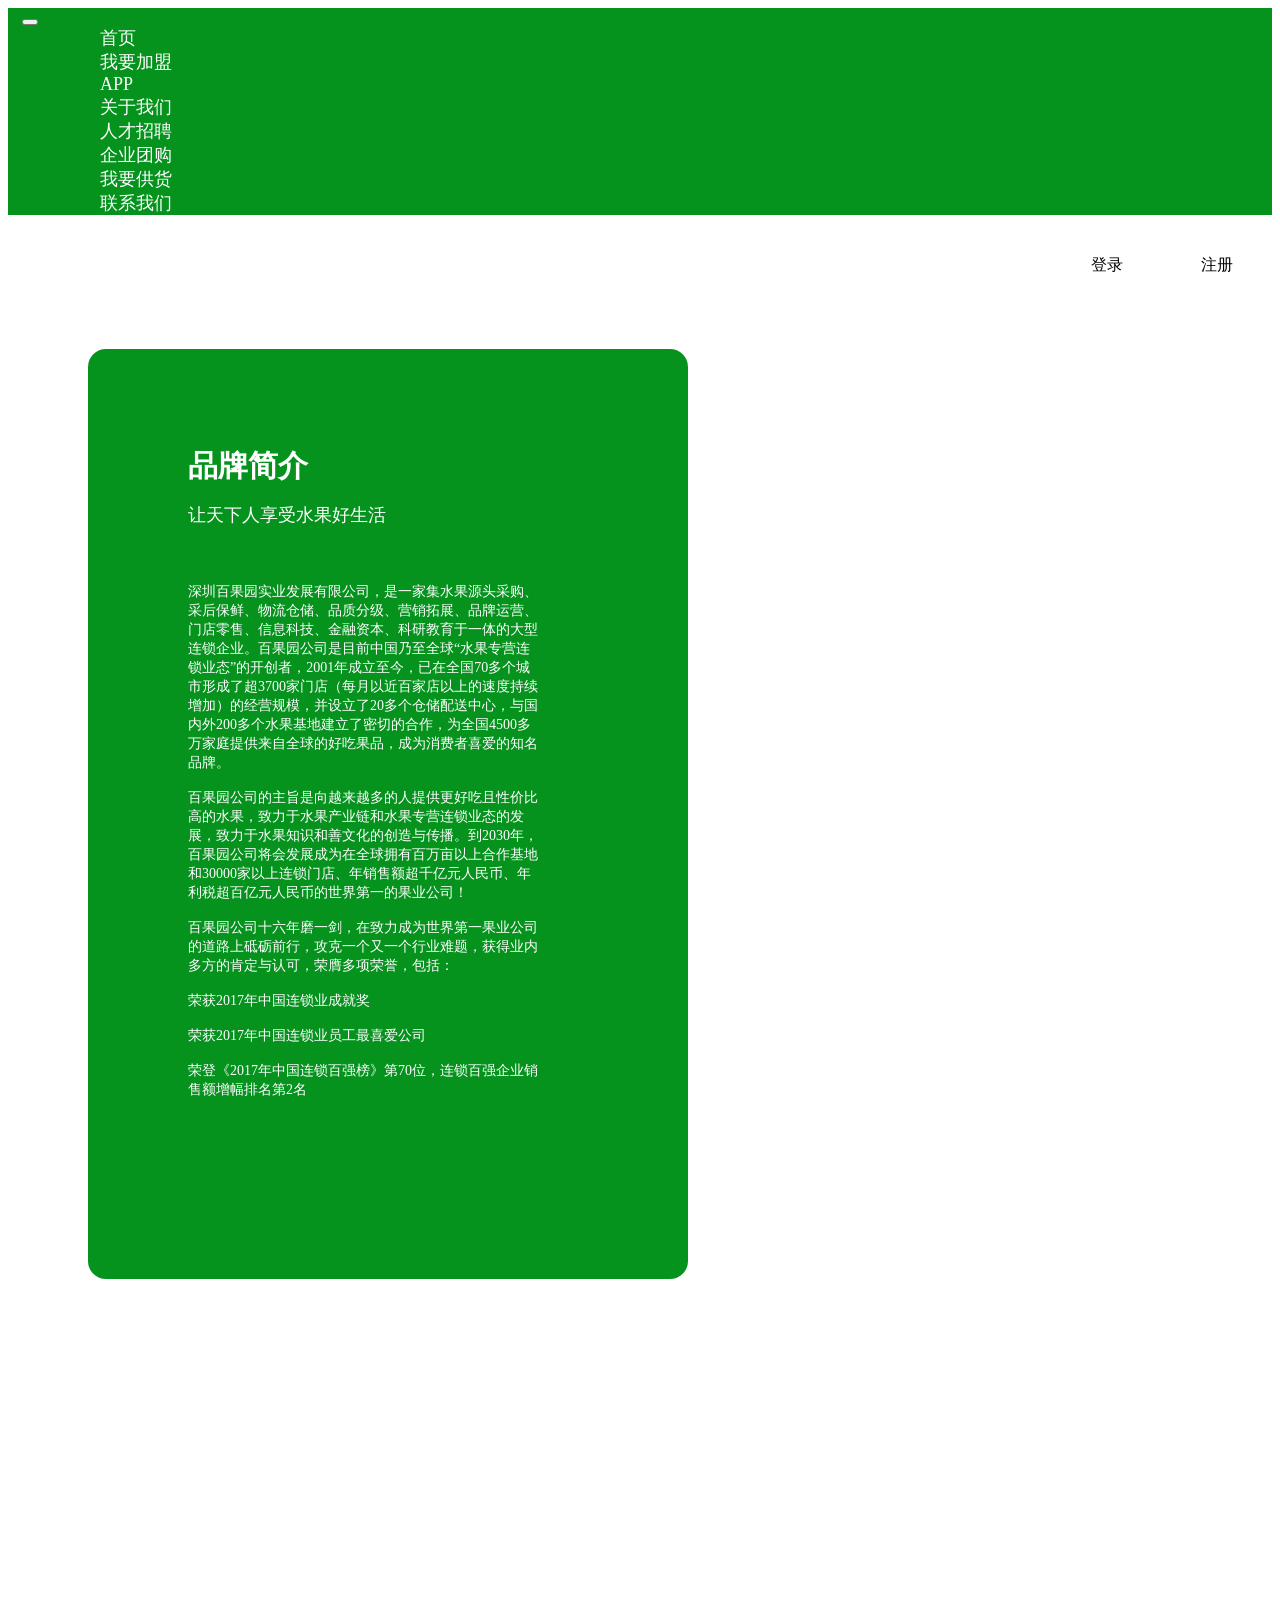
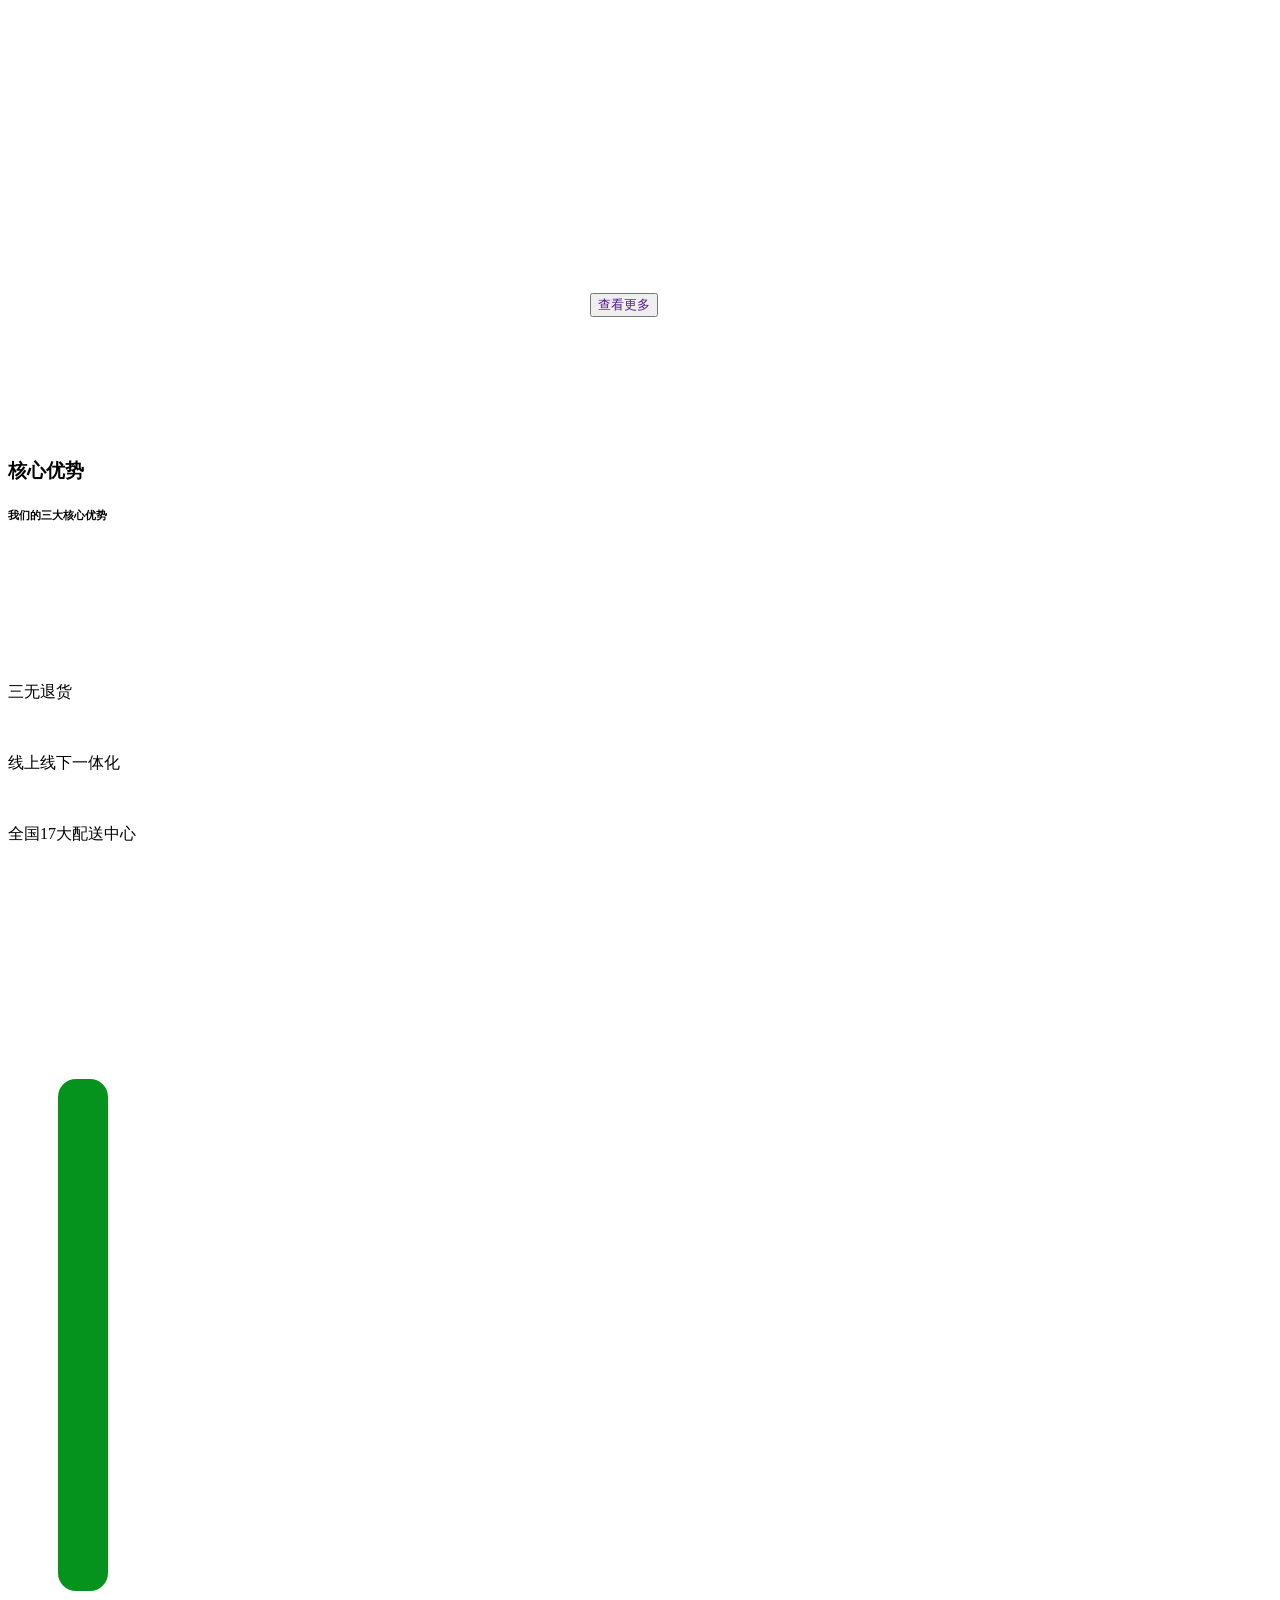
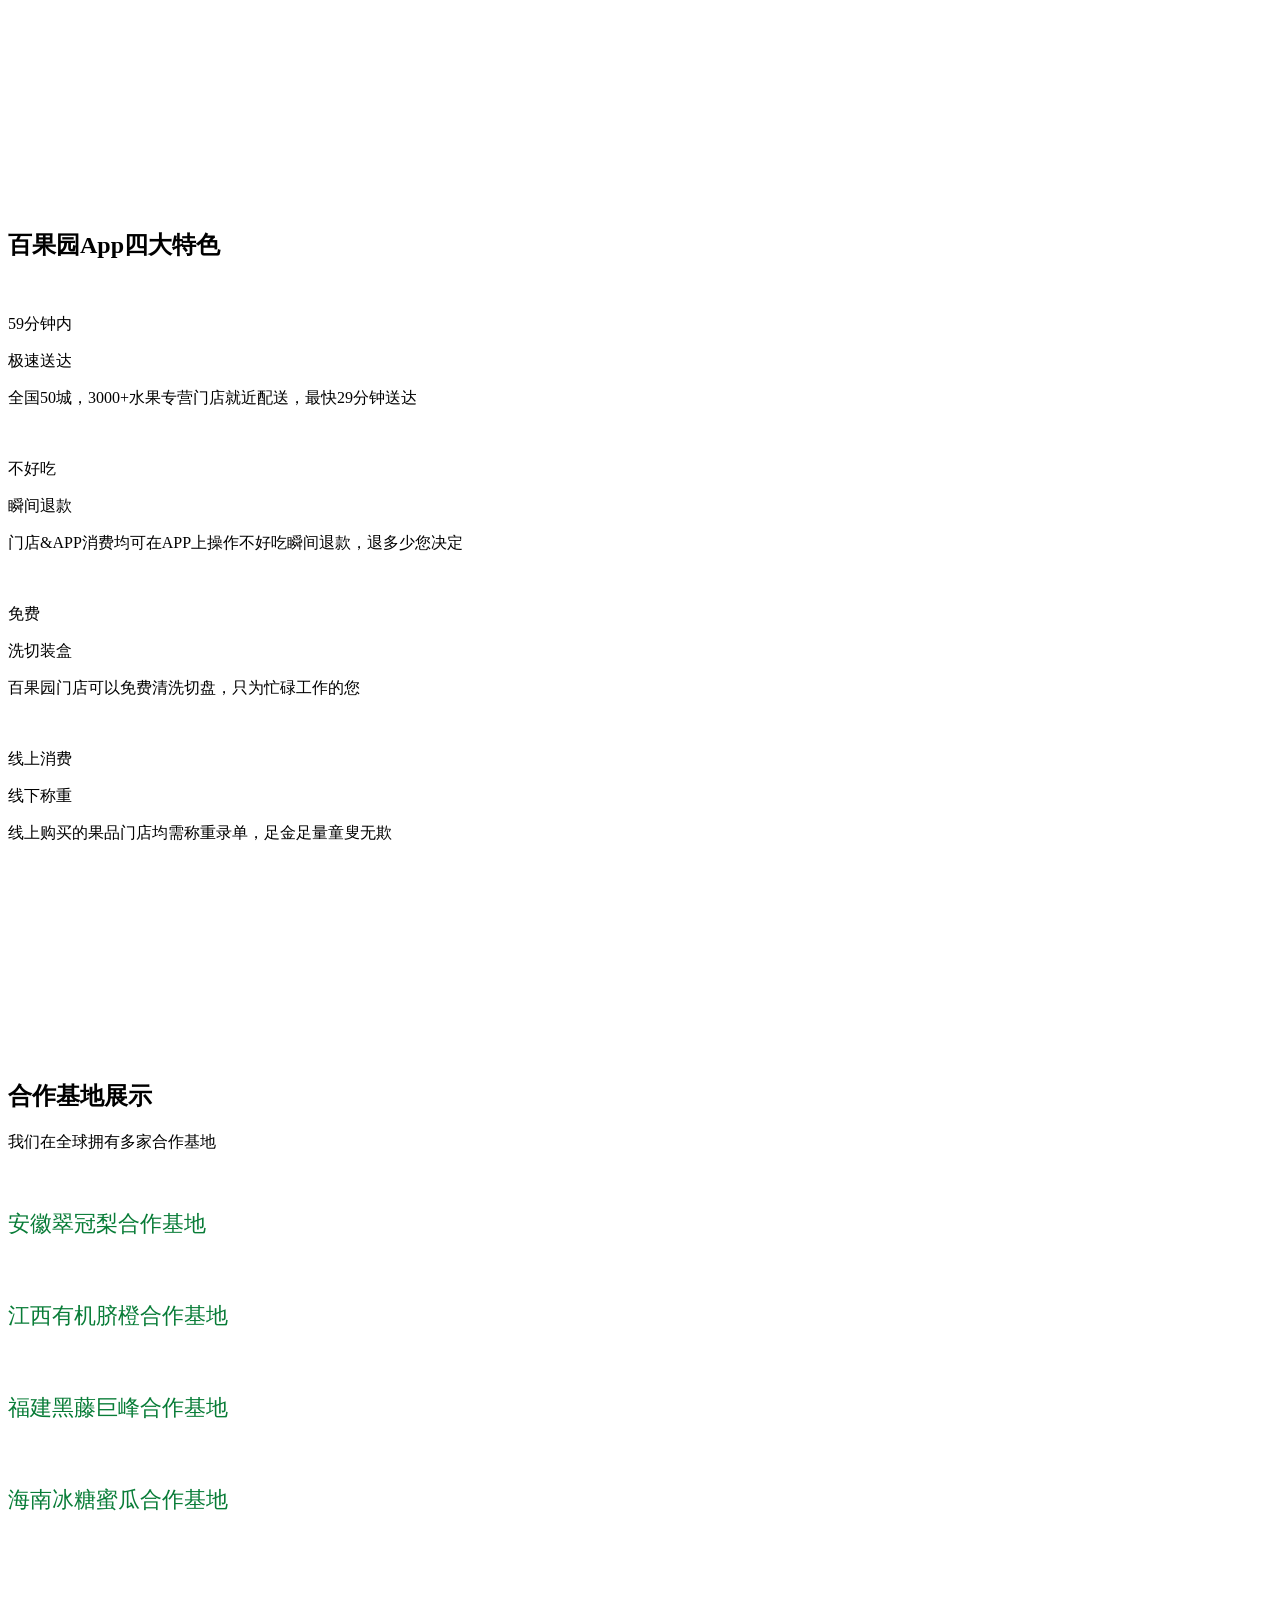
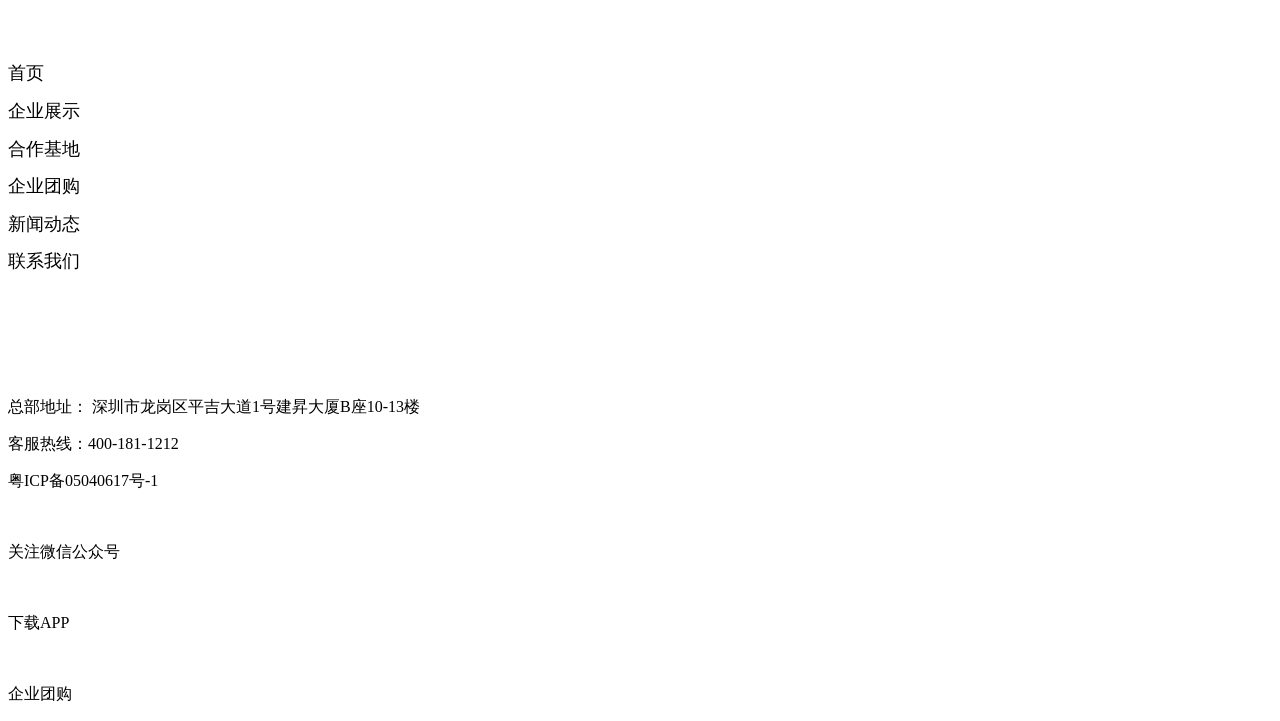
==== index.html @ dbfa6339 "首次提交首页html文件" ====
<!DOCTYPE html>
<html>
<head lang="en">
    <meta charset="UTF-8">
    <title></title>


    <!--<meta name="viewport" content="width=device-width, initial-scale=1.0, maximum-scale=1.0, user-scalable=0>;-->

    <link rel="stylesheet" type="" href="../css/bootstrap.css">
    <script src="../js/jquery.min.js"></script>
    <script src="../js/popper.min.js"></script>
    <script src="../js/bootstrap.min.js"></script>
    <style>
        div,ul,a{margin:0px;  padding: 0px;  list-style: none;  text-decoration: none;}
        .container{
            margin: 0;padding: 0;
        }
        .header{
            background-color:#05931e !important;
            width: 100%;
            box-sizing: border-box;
        }
        .logo{
            margin-left: 10px;
        }
        #content{
            justify-content: center;
            margin-left: 80px;
        }
        .header li a{
            color: rgb(255, 255, 255) !important;
            font-size: 18px;
            /*line-height: 2.09em;*/
            margin: 12px;
        }
        .login_reg{
            @madia
            float:right;
        }
        .login_reg .login,.reg{
            height:30px;width:80px;
            /* font-size: 16px; */
            float: right;

            margin:35px 15px;
            /* padding: 0px 0px; */
            background-image: linear-gradient(to right, #fff 0,#fff 100%);
            border-radius:15px;
            color:#000;
            text-decoration: none;
            line-height: 30px;
            text-align: center;
        }

        .sub{
            display: none;
        }
        .carousel-control-next,
        .carousel-control-prev{
            width: 27px;
            height: 50px;
            top: 40%;
            /*border-radius: 0.5rem;*/
            background-color:rgba(31,37,38,.75);
        }

        /*bgcolor*/
        .bgcolor{
            width: 600px;height: 930px;
            background-color:rgb(5,147,30);
            position: relative;
            border-radius: 18px;
            /* margin: 0 20px 0 80px; */
            top: 80px;left:80px;
            box-sizing: border-box;
        }
        .do-html-content{
            box-sizing: border-box;
            width: 352px;
            /* height: 581px; */
            margin: 55px 100px;
        }
        .bgy-map img{
            width: 592px;
            position: absolute;
            top: 1235px;left: 920px;
            border-radius: 18px;

        }

        .do-panelcol{
            background-image: url('http://bk.image.styleweb.com.cn/2017/11/23/15937_jac6gy1d.png?imageMogr2/thumbnail/2000x2000/q/100');
            background-repeat: no-repeat;
            position:relative;
            top: 200px;
            height: 600px;
        }
        .do-content-01{
            position: absolute;
            top: 80px;left: 714px;
        }
        .bgcolor-jm{
            width: 50px !important;
            height: 512px;
            background-color:rgb(5,147,30);
            position: relative;
            border-radius: 18px;
            /* margin: 0 20px 0 80px; */
            top: 0;left:50px;
            box-sizing: border-box;
        }
        .footer a{
            color: rgb(0, 0, 0) !important;
            font-size: 18px;line-height: 2.09em;
        }
    </style>
</head>
<body>
<div class="container">
<!--导航-->
    <div class="header navbar navbar-expand-sm bg-dark navbar-dark">
        <a href="" class="logo navbar-brand"><img style="height: 90px;" src="http://bk.image.styleweb.com.cn/2019/1/9/46_jqp06pk5.png" alt=""/></a>

        <button class="navbar-toggler" data-toggle="collapse" data-target="#content">
            <span class="navbar-toggler-icon"></span>
        </button>

        <div id="content" class="col-lg-8 collapse navbar-collapse">

            <ul class="navbar-nav">
                <li class="nav-item"><a class="nav-link" href="">首页</a></li>
                <li class="nav-item"><a class="nav-link" href="">我要加盟</a></li>
                <li class="nav-item"><a class="nav-link" href="">APP</a></li>
                <li class="nav-item"><a class="nav-link" href="">关于我们</a></li>
                <li class="nav-item"><a class="nav-link" href="">人才招聘</a></li>
                <li class="nav-item"><a class="nav-link" href="">企业团购</a></li>
                <li class="nav-item"><a class="nav-link" href="">我要供货</a></li>
                <li class="nav-item"><a class="nav-link" href="">联系我们</a></li>

            </ul>


        </div>
            <div class="login_reg float-right">
                <a href="" class="login">注册</a>
                <a href="" class="reg">登录</a>
            </div>
    </div>



    

<!--轮播-->

    <div id="demo" class="carousel" data-ride="carousel">
        <div class="carousel-inner">
            <div class="carousel-item active">
                <img class="w-100" src="../bgy_img/lunbotu1.jpg" alt=""/>
            </div>
            <div class="carousel-item">
                <img class="w-100" src="../bgy_img/lunbotu02.jpg" alt=""/>
            </div>
            <div class="carousel-item">
                <img class="w-100" src="../bgy_img/lunbotu03.png" alt=""/>
            </div>
        </div>
        <a href="#demo" data-slide="next" class="carousel-control-next">
            <span class="carousel-control-next-icon"></span>
        </a>
        <a href="#demo" data-slide="prev" class="carousel-control-prev">
            <span class="carousel-control-prev-icon">

            </span>
        </a>
    </div>




    <!-- 品牌简介-->
    <div>
        <div class="bgcolor">
            <div class="do-element-space pc" style="padding-top:8px;"></div>
            <div class="do-html-content">
                <img src="http://bk.image.styleweb.com.cn/2017/9/5/15937_j77b0zf8.png?imageView2/2/w/1800" alt="">
                <p class="line-height:1">
                    <span style="font-family: Microsoft YaHei, 微软雅黑, MicrosoftJhengHei, 华文细黑, STHeiti, MingLiu; font-size: 30px;"><strong><span style="color: rgb(255, 255, 255);">品牌简介</span></strong></span>

                </p>

                <p>
                    <span style="font-family: Microsoft YaHei, 微软雅黑, MicrosoftJhengHei, 华文细黑, STHeiti, MingLiu; font-size: 18px; color: rgb(255, 255, 255);">让天下人享受水果好生活</span>
                </p>

            </div>

            <div class="do-html-content">
                <p>
                    <span style="color:rgb(255, 255, 255);font-size: 14px;">深圳百果园实业发展有限公司，是一家集水果源头采购、采后保鲜、物流仓储、品质分级、营销拓展、品牌运营、门店零售、信息科技、金融资本、科研教育于一体的大型连锁企业。百果园公司是目前中国乃至全球“水果专营连锁业态”的开创者，2001年成立至今，已在全国70多个城市形成了超3700家门店（每月以近百家店以上的速度持续增加）的经营规模，并设立了20多个仓储配送中心，与国内外200多个水果基地建立了密切的合作，为全国4500多万家庭提供来自全球的好吃果品，成为消费者喜爱的知名品牌。</span>
                </p>
                <p>
          <span style="color:rgb(255, 255, 255);font-size: 14px;">
              百果园公司的主旨是向越来越多的人提供更好吃且性价比高的水果，致力于水果产业链和水果专营连锁业态的发展，致力于水果知识和善文化的创造与传播。到2030年，百果园公司将会发展成为在全球拥有百万亩以上合作基地和30000家以上连锁门店、年销售额超千亿元人民币、年利税超百亿元人民币的世界第一的果业公司！
          </span>
                </p>
                <p><span style="color:rgb(255, 255, 255);font-size: 14px;">百果园公司十六年磨一剑，在致力成为世界第一果业公司的道路上砥砺前行，攻克一个又一个行业难题，获得业内多方的肯定与认可，荣膺多项荣誉，包括：</span></p>
                <p><span style="color:rgb(255, 255, 255);font-size: 14px;">荣获2017年中国连锁业成就奖</span></p>
                <p><span style="color:rgb(255, 255, 255);font-size: 14px;">荣获2017年中国连锁业员工最喜爱公司</span></p>
                <p><span style="color:rgb(255, 255, 255);font-size: 14px;">荣登《2017年中国连锁百强榜》第70位，连锁百强企业销售额增幅排名第2名</span></p>
            </div>
        </div>
        <!-- 地图 -->
        <div class="bgy-map">
            <img src="map.png" alt="">
        </div>

    </div>

    <!-- 品牌大事记-->
    <div class="do-panelcol clearfix">

        <div style="padding: 30px"></div>


        <div class="row">
            <div class="col-lg-12">
                <p class="" style="text-align: center; line-height: 1.4;"><span style="font-family: Microsoft YaHei, 微软雅黑, MicrosoftJhengHei, 华文细黑, STHeiti, MingLiu; font-size: 30px; color: rgb(255, 255, 255);"><strong class="">品牌大事记</strong></span></p>
            </div>
        </div>

            <div class="row">
                <div class="col-lg-12">
                    <p class="" style="text-align: center; line-height: 1.4; letter-spacing: 1px;"><span style="font-family: Microsoft YaHei, 微软雅黑, MicrosoftJhengHei, 华文细黑, STHeiti, MingLiu; font-size: 14px; color: rgb(255, 255, 255);">记录我们的重大经典时刻</span></p>
                </div>
            </div>
<!--空-->
        <div style="padding: 160px"></div>

        <div class="btn" style="padding-left: 580px;">
            <button class="btn-success btn-lg " style="margin: 2px">
                <a href="" class="text-light">查看更多</a>
            </button>
        </div>



    </div>


        <!-- -->




    </div>

<div style="padding: 120px">

</div>
    <!-- 核心优势-->
    <div class="row">
        <div class="col-lg-12 text-center">

                <h3>核心优势</h3>

        </div>
    </div>
        <div class="row">
            <div class="col-lg-12 text-center">
                <h6>我们的三大核心优势</h6>
            </div>
        </div>




        <div style="padding: 50px;">
        </div>

        <div class="">
            <ul class="nav justify-content-around nav-justified">
                <li class="nav-item">
                    <div class="nav-link"><img src="http://bk.image.styleweb.com.cn/2017/9/5/15937_j77dlqyk.png?imageView2/2/w/1137/q/100" alt=""/>
                        <p>三无退货</p></div>
                </li>
                <li class="nav-item">
                    <div class="nav-link">
                        <img src="http://bk.image.styleweb.com.cn/2017/9/5/15937_j77dlqyi.png?imageView2/2/w/1137/q/100" alt=""/>
                        <p>线上线下一体化</p>
                    </div>
                </li>
                <li class="nav-item">
                    <div class="nav-link"><img src="http://bk.image.styleweb.com.cn/2017/9/5/15937_j77dlqya.png?imageView2/2/w/1137/q/100" alt=""/>
                        <p>全国17大配送中心</p>
                    </div>
                </li>



            </ul>

        </div>


    <!-- 我要加盟-->
<div style="padding: 100px;">

</div>
    <div class="row">
        <div class="col-lg-1"></div>
        <div class="col-lg-3 img-fluid rounded">
            <img src="http://bk.image.styleweb.com.cn/2017/12/29/1587_jbrpcf4j.jpg?imageView2/2/w/454/q/100" alt=""/>
        </div>
        <div class="bgcolor-jm col-lg-8">

            <div class="do-element-space pc" style="padding-top:8px;"></div>
            <div class="do-html-content">
                <img src="http://bk.image.styleweb.com.cn/2017/9/5/15937_j77b0zf8.png?imageView2/2/w/1800" alt="">
                <p class="line-height:1">
                    <span style="font-family: Microsoft YaHei, 微软雅黑, MicrosoftJhengHei, 华文细黑, STHeiti, MingLiu; font-size: 30px;"><strong><span style="color: rgb(255, 255, 255);">我要加盟</span></strong></span>

                </p>

                <p>
                    <span style="font-family: Microsoft YaHei, 微软雅黑, MicrosoftJhengHei, 华文细黑, STHeiti, MingLiu; font-size: 18px; color: rgb(255, 255, 255);">诚实守信，义利并举，成长共赢！</span>
                </p>

            </div>

            <div class="do-html-content">
                <p>
                    <span style="color:rgb(255, 255, 255);font-size: 14px;">特约供货基地-全球约200多个特约供货基地</span>
                </p>
                <p>
          <span style="color:rgb(255, 255, 255);font-size: 14px;">
              科学采摘-成熟度管理，保持最佳口感
          </span>
                </p>
                <p><span style="color:rgb(255, 255, 255);font-size: 14px;">优选品种-精选品种，精心种植    </span></p>
                <p><span style="color:rgb(255, 255, 255);font-size: 14px;">全程冷链-从枝头到舌尖，全面鲜度管理</span></p>
                <p><span style="color:rgb(255, 255, 255);font-size: 14px;">严格标准-执行采购、配送、销售、营销、人力五大运营标准体系</span></p>

            </div>

        </div>
    </div>

<div style="padding: 100px"></div>
    <!-- App四大特色-->
    <div class="row">
        <div class="col-lg-4">

                <img style="height: 335px;" src="http://bk.image.styleweb.com.cn/2018/7/20/46_jjtrmkpk.png" alt=""/>

        </div>
        <div class="col-lg-8">
            <div class="text-center">
                <p class="">
                    <h2>百果园App四大特色</h2>
                </p>
            </div>
            <ul class="nav justify-content-around nav-justified">
                <li class="nav-item">
                    <div class="nav-link">
                        <img style="height: 82px;" src="http://bk.image.styleweb.com.cn/2018/3/13/46_jepd6dvk.png?imageView2/2/w/459/q/100" alt=""/>
                        <p>59分钟内</p>
                        <p>极速送达</p>
                        <p>全国50城，3000+水果专营门店就近配送，最快29分钟送达</p>

                    </div>


                </li>
                <li class="nav-item">
                    <div class="nav-link">
                        <img style="height: 82px;" src="http://bk.image.styleweb.com.cn/2018/3/13/46_jepd6dvx.png?imageView2/2/w/459/q/100" alt=""/>
                        <p>不好吃</p>
                        <p>瞬间退款</p>
                        <p>门店&APP消费均可在APP上操作不好吃瞬间退款，退多少您决定</p>

                    </div>


                </li>
                <li class="nav-item">
                    <div class="nav-link">
                        <img style="height: 82px;" src="http://bk.image.styleweb.com.cn/2018/3/13/46_jepd6dvz.png?imageView2/2/w/459/q/100" alt=""/>
                        <p>免费</p>
                        <p>洗切装盒</p>
                        <p>百果园门店可以免费清洗切盘，只为忙碌工作的您</p>

                    </div>


                </li>
                <li class="nav-item">
                    <div class="nav-link">
                        <img style="height: 82px;" src="http://bk.image.styleweb.com.cn/2018/3/13/46_jepd6dvw.png?imageView2/2/w/459/q/100" alt=""/>
                        <p>线上消费</p>
                        <p>线下称重</p>
                        <p>线上购买的果品门店均需称重录单，足金足量童叟无欺</p>

                    </div>


                </li>
            </ul>

        </div>
    </div>


<div style="padding: 100px"></div>
    <!-- 合作基地展示-->

        <div class="row">
            <div class="col-lg-12 text-center"><h2>合作基地展示</h2></div>
        </div>
        <div class="row">
            <div class="col-lg-12 text-center"><p><span>我们在全球拥有多家合作基地</span></p></div>
        </div>



    <div class="row"></div>
        <div class="col-lg-2"></div>
        <div class="col-lg-8">
            <ul class="nav justify-content-around nav-justified">
                <li class="nav-item">
                    <div class="nav-link ">
                        <img class="rounded" style="height: 400px;" src="http://bk.image.styleweb.com.cn/2017/11/17/15937_ja3dgyww.JPG?imageView2/2/w/1506/q/100" alt=""/>
                        <p style="font-size: 22px; color: rgb(8,124,55); font-family:Microsoft YaHei, 微软雅黑, MicrosoftJhengHei, 华文细黑, STHeiti, MingLiu">安徽翠冠梨合作基地</p>
                    </div>
                </li>
                <li class="nav-item">
                    <div class="nav-link rounded">
                        <img class="rounded" style="height: 400px;" src="http://bk.image.styleweb.com.cn/2017/11/22/15937_jaah6436.jpg?imageView2/2/w/1506/q/100" alt=""/>
                        <p style="font-size: 22px; color: rgb(8,124,55); font-family:Microsoft YaHei, 微软雅黑, MicrosoftJhengHei, 华文细黑, STHeiti, MingLiu">江西有机脐橙合作基地</p>
                    </div>
                </li>
            </ul>

        </div>
        <div class="col-lg-2"></div>

        <div >
            <ul class="nav justify-content-around nav-justified">
                <li class="nav-item">
                    <div class="nav-link">
                        <img class="rounded" style="height: 400px;" src="http://bk.image.styleweb.com.cn/2017/11/17/15937_ja3dhdfg.JPG?imageView2/2/w/1530/q/100" alt=""/>
                        <p  style="font-size: 22px; color: rgb(8,124,55); font-family:Microsoft YaHei, 微软雅黑, MicrosoftJhengHei, 华文细黑, STHeiti, MingLiu">福建黑藤巨峰合作基地</p>
                    </div>
                </li>
                <li class="nav-item">
                    <div class="nav-link">
                        <img class="rounded" style="height: 400px;" src="http://bk.image.styleweb.com.cn/2017/11/22/15937_jaah4p6b.JPG?imageView2/2/w/1530/q/100" alt=""/>
                        <p  style="font-size: 22px;color: rgb(8,124,55); font-family: Microsoft YaHei, 微软雅黑, MicrosoftJhengHei, 华文细黑, STHeiti, MingLiu">海南冰糖蜜瓜合作基地</p>
                    </div>
                </li>
            </ul>




        </div>





<!--页尾-->
   <div style="padding: 50px"> </div>
    <div class="row footer">

        <div class="col-lg-2">
            <img src="http://bk.image.styleweb.com.cn/2019/1/9/46_jqozpqdx.png" style="width: 40px;" alt=""/>
        </div>

        <div class="col-lg-6">
            <ul class="nav justify-content-around nav-justified">
                <li class="nav-item"><a class="nav-link" href="">首页</a></li>
                <li class="nav-item"><a class="nav-link" href="">企业展示</a></li>
                <li class="nav-item"><a class="nav-link" href="">合作基地</a></li>
                <li class="nav-item"><a class="nav-link" href="">企业团购</a></li>
                <li class="nav-item"><a class="nav-link" href="">新闻动态</a></li>
                <li class="nav-item"><a class="nav-link" href="">联系我们</a></li>
            </ul>

        </div>


            <div class="col-lg-4">
                <ul>
                    <li><a href=""></a></li>
                    <li><a href=""></a></li>
                </ul>
            </div>
        </div>

<div style="padding: 50px"></div>

        <div class="row">
            <div class="col-lg-6">
                <p><span>总部地址： 深圳市龙岗区平吉大道1号建昇大厦B座10-13楼</span></p>
                <p><span>客服热线：<span>400-181-1212</span></span></p>
                <p><span>粤ICP备05040617号-1</span></p>
            </div>
            <div class="col-lg-6">
                <ul class="nav justify-content-around nav-justified">
                    <li class="nav-item">
                        <div class="nav-link">
                        <img style="height:75px " src="http://bk.image.styleweb.com.cn/2018/1/6/1587_jc2xovqo.png?imageView2/2/w/381/q/100" alt=""/>
                        <p>关注微信公众号</p>
                        </div>
                    </li>
                    <li class="nav-item">
                        <div class="nav-link">
                        <img style="height:75px " src="http://bk.image.styleweb.com.cn/2018/1/6/1587_jc2xpcng.png?imageView2/2/w/381/q/100" alt=""/>
                        <p>下载APP</p>
                        </div>
                    </li>
                    <li class="nav-item">
                        <div class="nav-link">
                        <img style="height:75px " src="http://bk.image.styleweb.com.cn/2018/11/2/46_jnztf3d7.jpg?imageView2/2/w/381/q/100" alt=""/>
                        <p>企业团购</p>
                        </div>
                    </li>
                </ul>




            </div>
        </div>



</body>
</html>
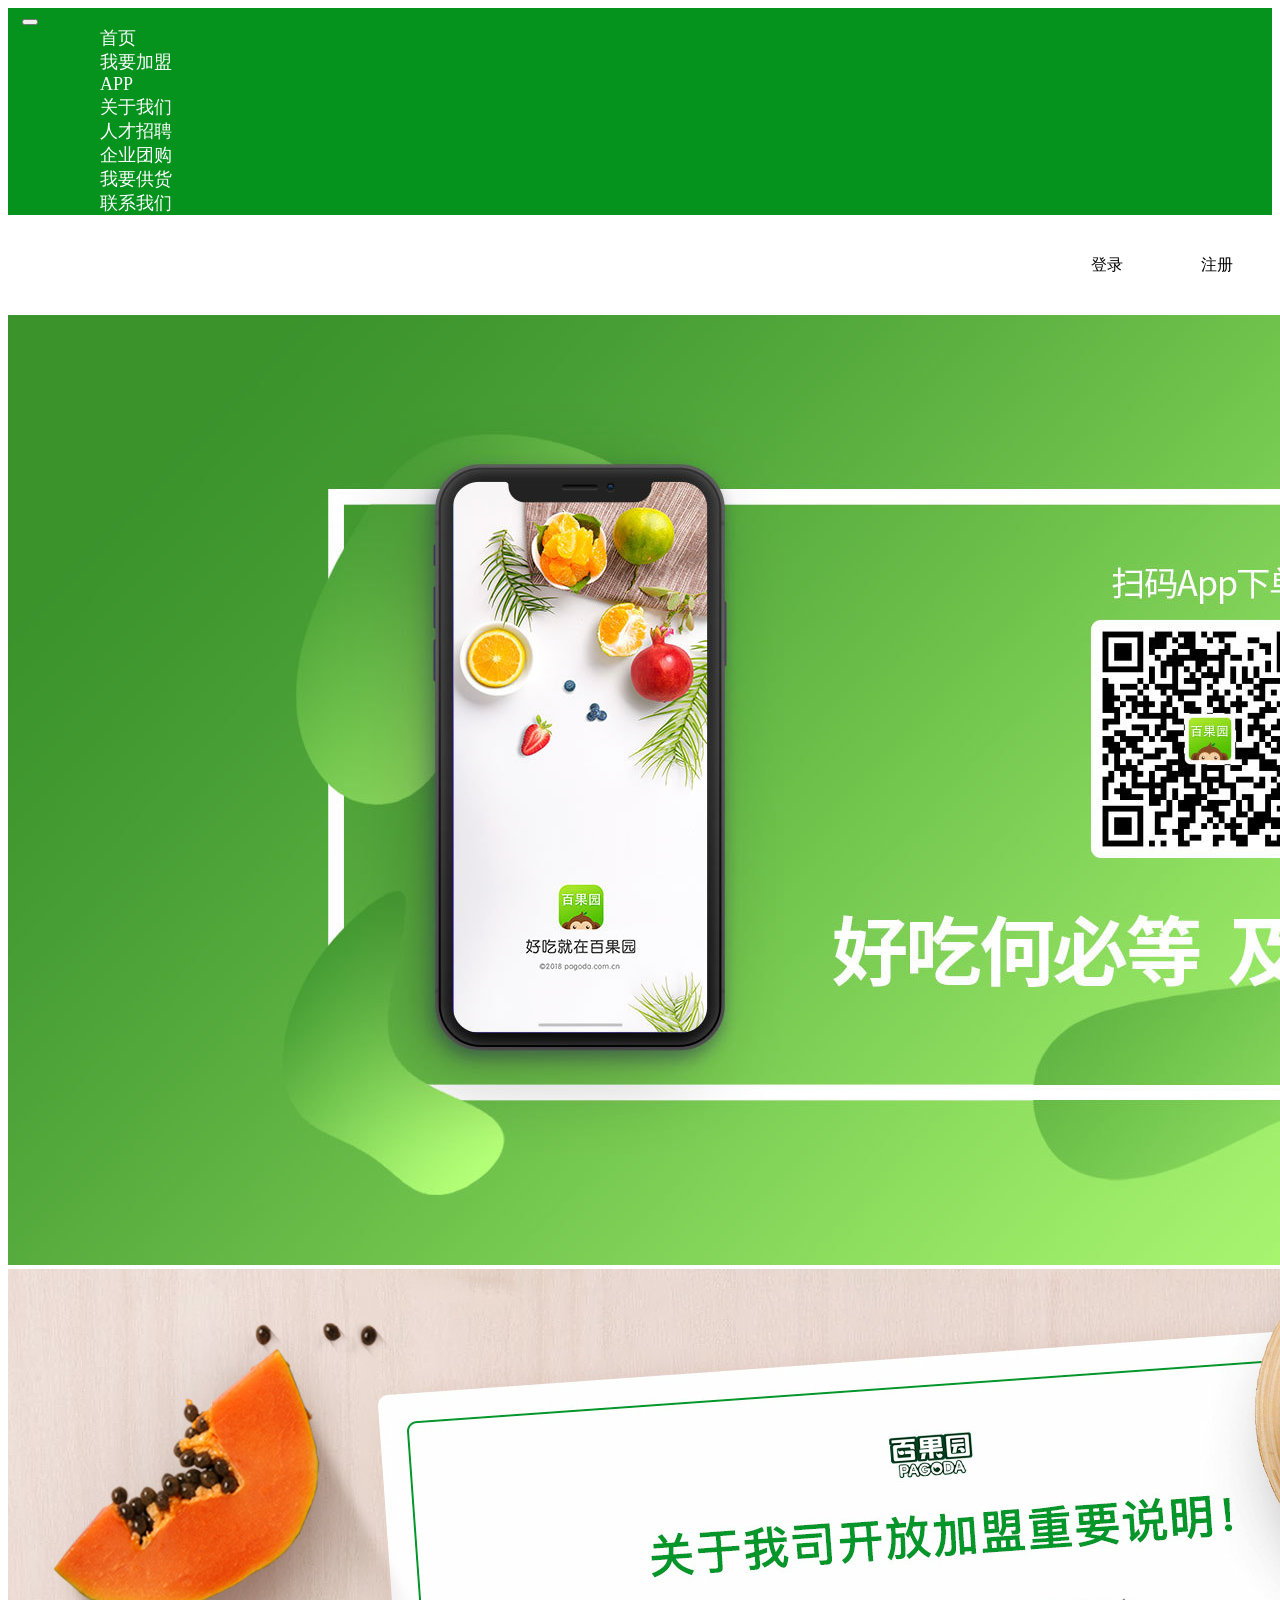
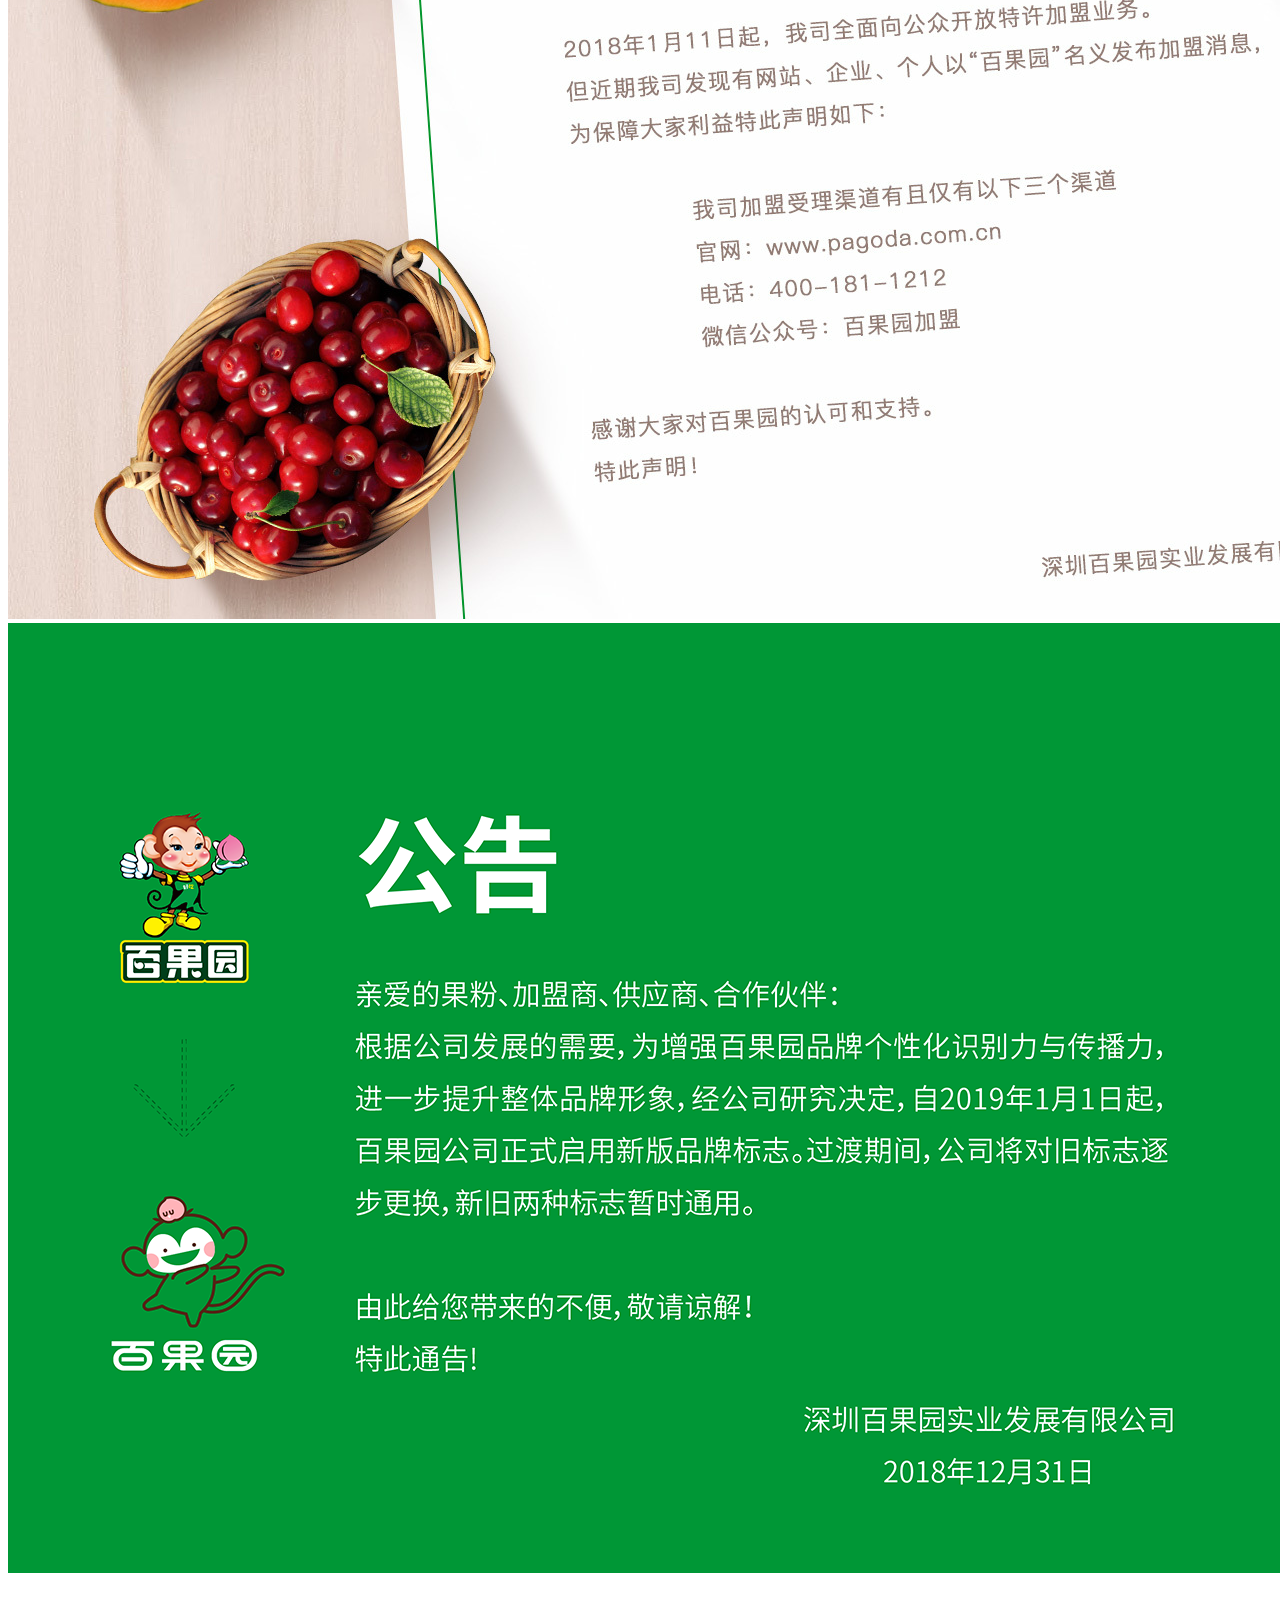
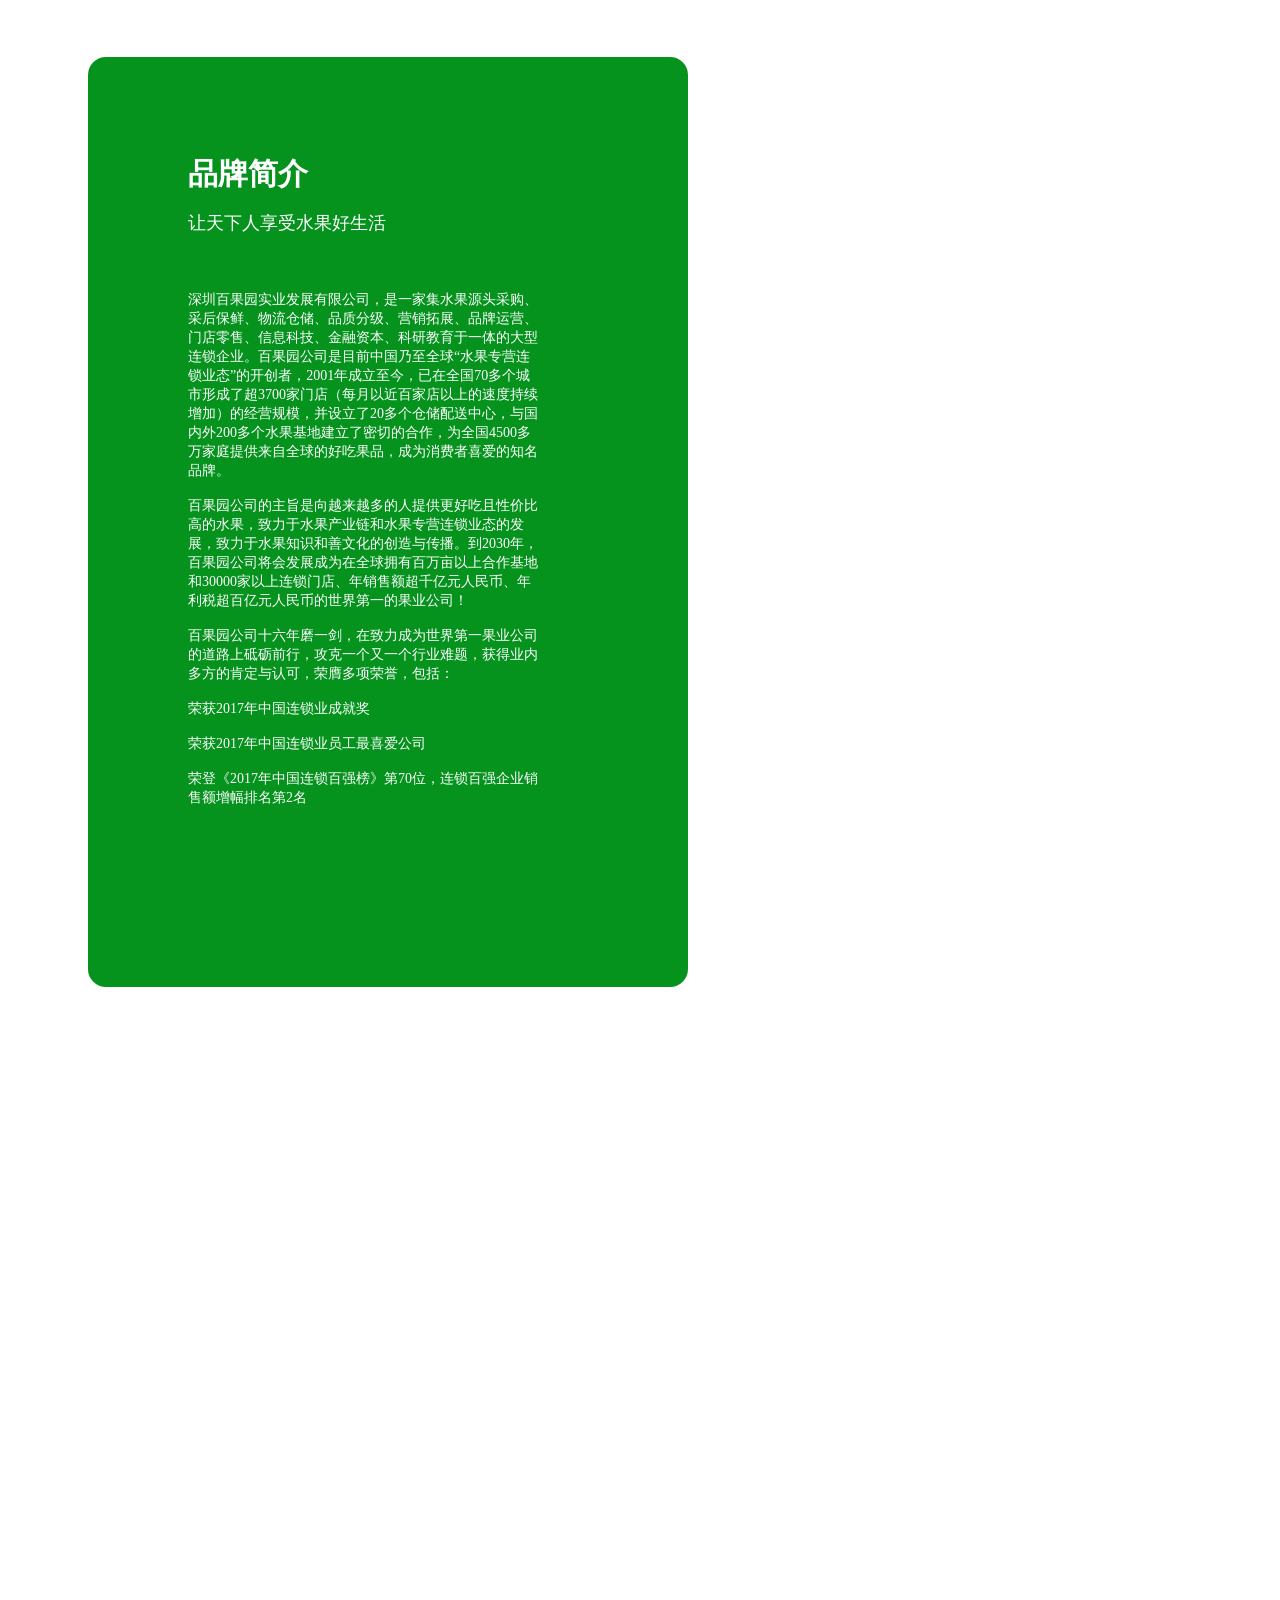
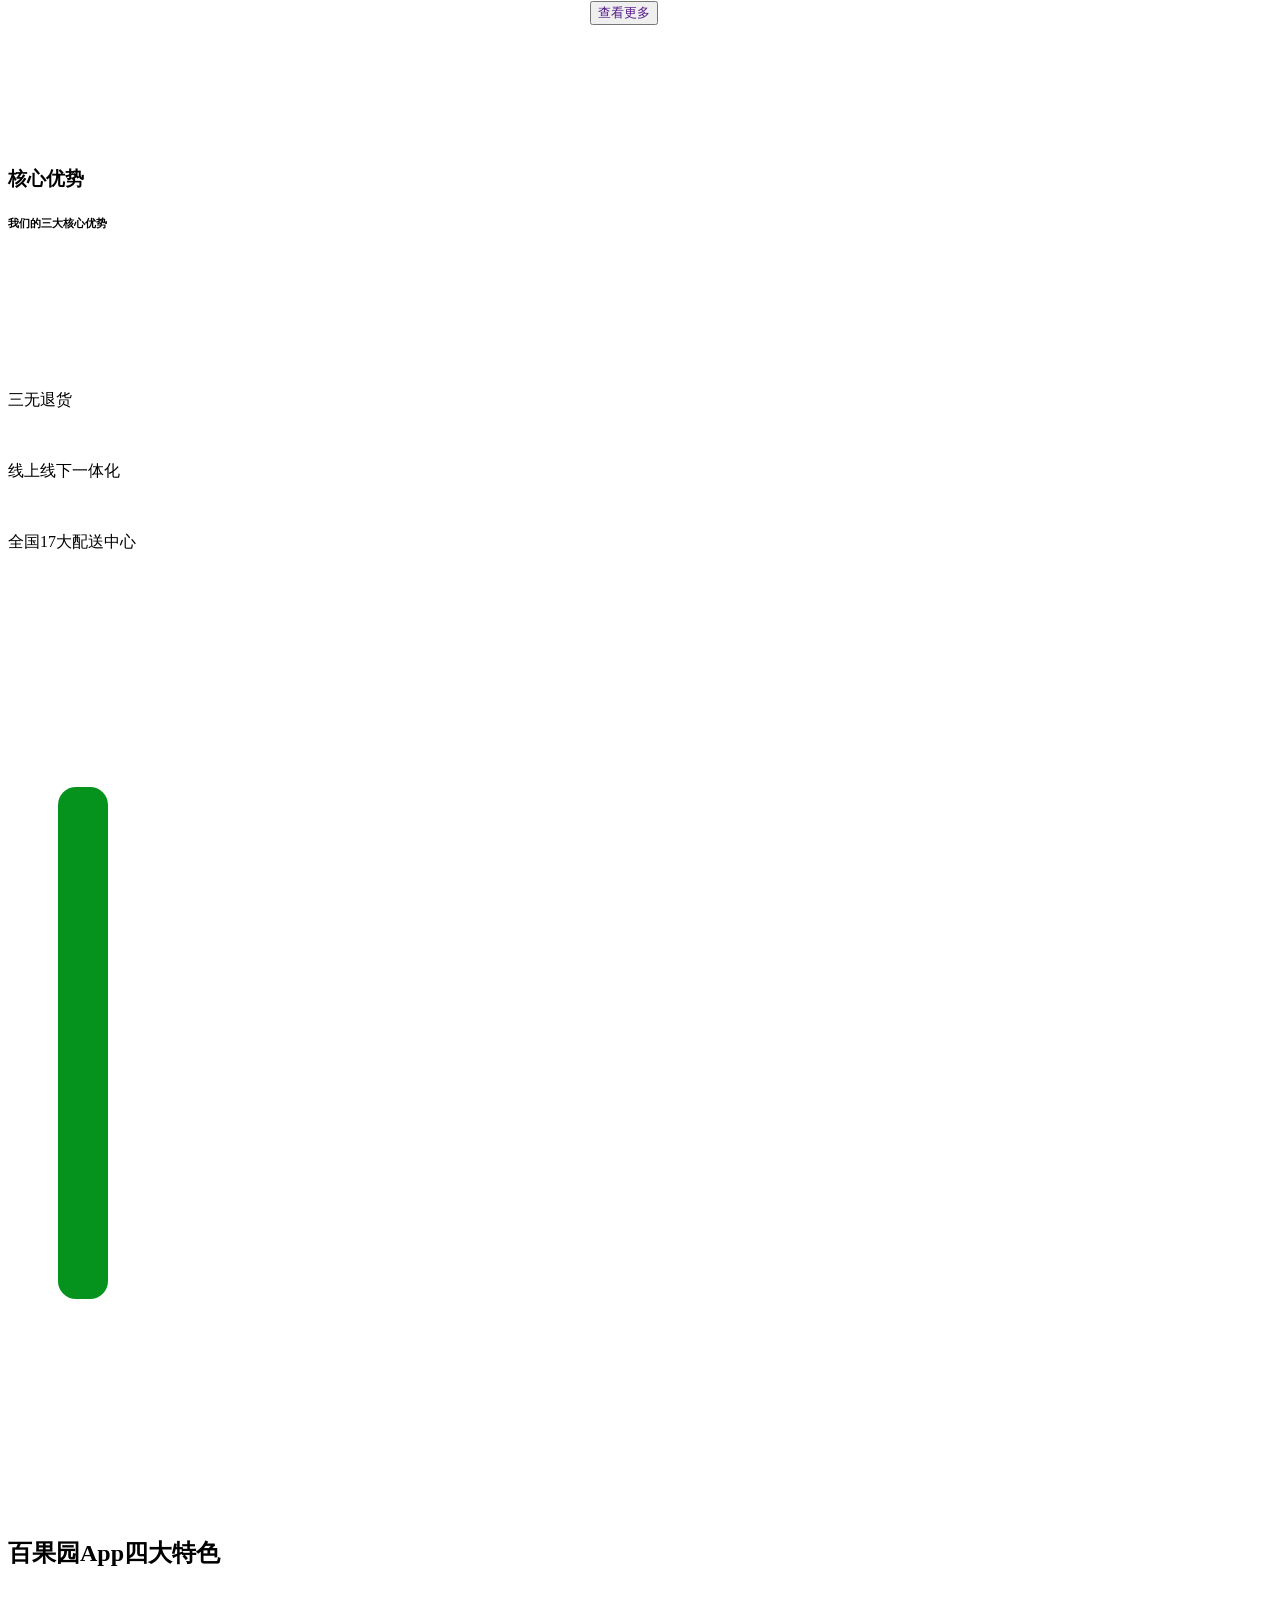
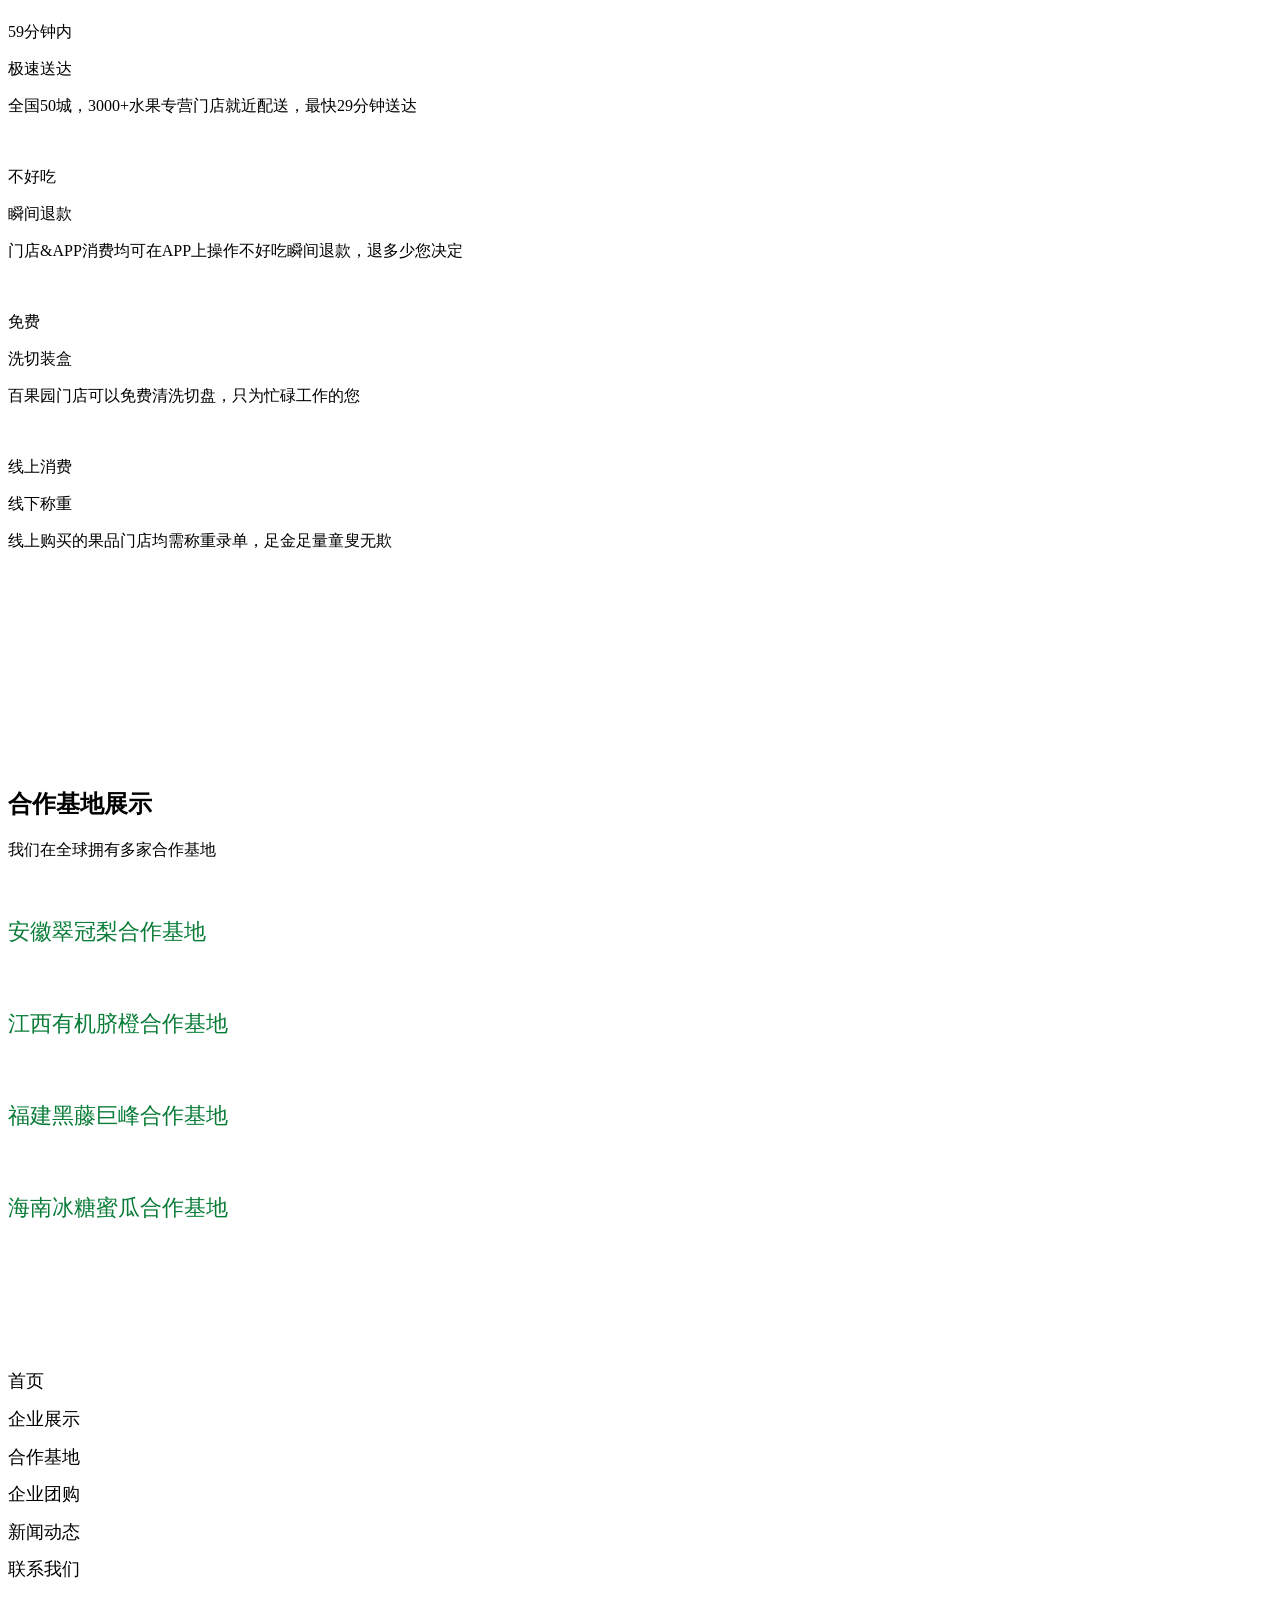
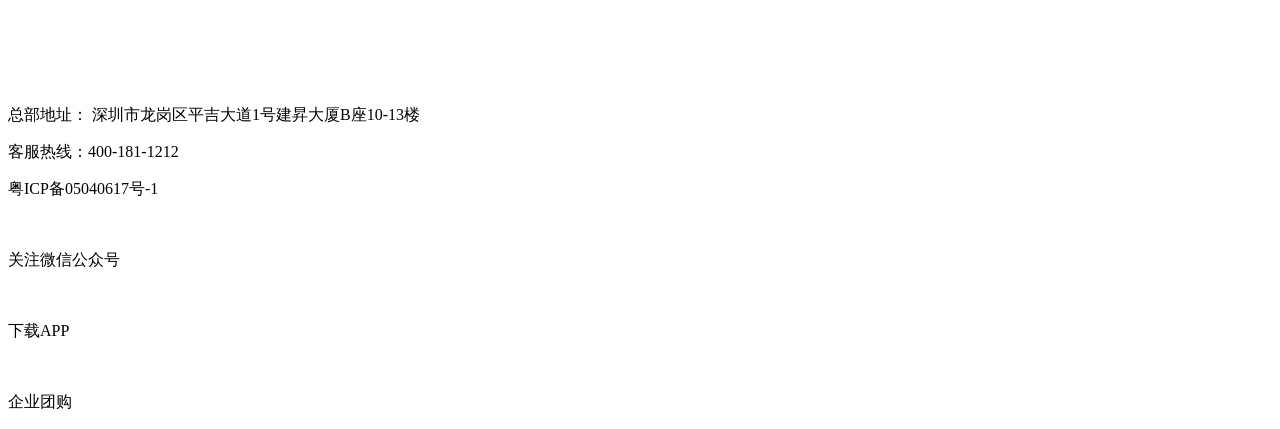
==== commit 337c103b: "Update index.html" ====
--- a/index.html
+++ b/index.html
@@ -4,7 +4,7 @@
     <meta charset="UTF-8">
     <title></title>
 
-
+<!--  -->
     <!--<meta name="viewport" content="width=device-width, initial-scale=1.0, maximum-scale=1.0, user-scalable=0>;-->
 
     <link rel="stylesheet" type="" href="../css/bootstrap.css">
